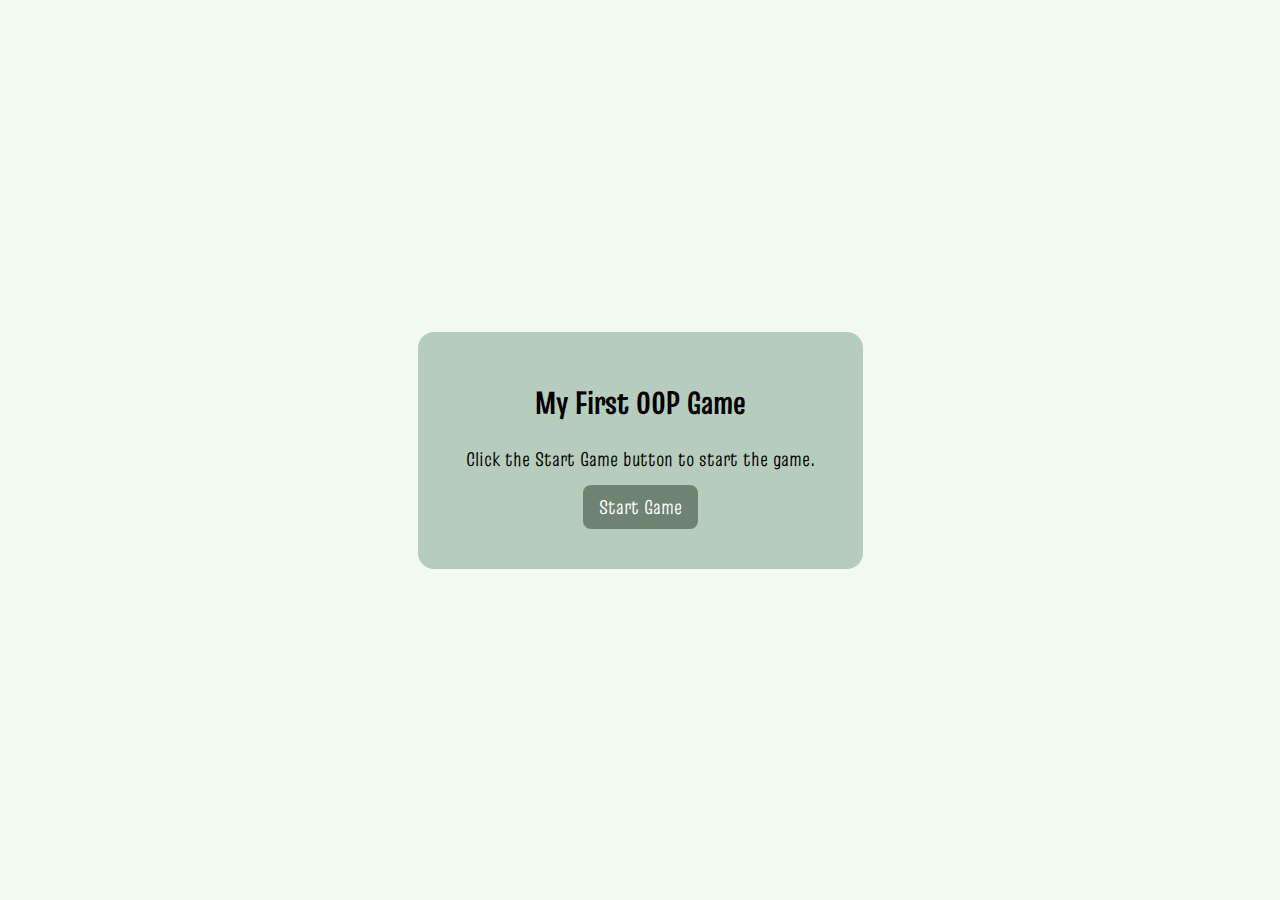
==== index.html @ 73c88972 "First Commit" ====
<!DOCTYPE html>
<html lang="en">

<head>
    <meta charset="UTF-8">
    <meta name="viewport" content="width=device-width, initial-scale=1.0">
    <meta http-equiv="X-UA-Compatible" content="ie=edge">
    <link rel="preconnect" href="https://fonts.googleapis.com">
    <link rel="preconnect" href="https://fonts.gstatic.com" crossorigin>
    <link href="https://fonts.googleapis.com/css2?family=Truculenta:opsz,wght@12..72,100..900&display=swap"
        rel="stylesheet">
    <link rel="stylesheet" href="./css/style.css">
    <title>My First Game</title>
</head>

<body>
    <div class="page-wrapper">
        <div class="start-info">
            <h1>My First OOP Game</h1>
            <p>Click the Start Game button to start the game.</p>
            <a id="start-btn" class="btn" href="./game.html">Start Game</a>
        </div>
    </div>
</body>

</html>
---- css/style.css ----
:root {
    --width: 20px;
}

body {
    font-family: "Truculenta", sans-serif;
    font-optical-sizing: auto;
    font-weight: 400;
    font-style: normal;
    font-variation-settings:
        "wdth" 100;
    margin: 0;
    padding: 0;
    font-size: 16px;
}

/* Global Styles */

* {
    box-sizing: border-box;
}

a {
    text-decoration: none;
}

h1 {
    margin: 0;
}

.btn {
    background-color: rgba(92, 113, 94, .8);
    color: #fff;
    border-radius: 0.5rem;
    padding: 0.5rem 1rem;
    font-family: "Truculenta", sans-serif;
    font-size: 1.25rem;
    font-weight: normal;
    border: none;
    cursor: pointer;
    transition: all 0.3s ease-in-out;
}

.btn:hover {
    background-color: rgba(92, 113, 94, 1);
}

/* Index Page Styles */
.page-wrapper {
    background: #f2f9f1;
    height: 100vh;
    display: flex;
    flex-direction: column;
    justify-content: center;
    align-items: center;
}

.page-wrapper .start-info {
    text-align: center;
    background: #b6cdbd;
    padding: 3rem;
    border-radius: 1rem;
}

.page-wrapper .start-info p {
    font-size: 1.25rem;
}

/* Game Page Styles */
.game-wrapper {
    background-color: rgb(199, 209, 200);
    height: 100vh;
    display: flex;
    align-items: center;
    justify-content: center;
    display: flex;
    flex-direction: column;
    align-items: center;
    gap: 1rem;
}

.game-wrapper .score {
    background-color: #080001;
    color: #ffffff;
    text-align: center;
    font-family: monospace;
    padding: .5rem 1rem;
}

.game-wrapper .score h2 {
    margin: 0;
}

.game-wrapper #board {
    position: relative;
    margin: 0 auto;
    background-color: #fff;
    /* background-image:
        linear-gradient(to right, #555 1px, transparent 1px),
        linear-gradient(to top, #555 1px, transparent 1px); */
    background-size: var(--width) var(--width);
}

.game-wrapper #board .snake-part {
    transition: transform 3s ease;
    background: transparent url("../images/train-body.png") no-repeat top center;
    background-size: contain;
}

.game-wrapper #board .snake-part.head {
    background: transparent url("../images/train-head.png") no-repeat top center;
    background-size: contain;
}

.game-wrapper #board .snake-part.tail {
    background: transparent url("../images/train-tail.png") no-repeat top center;
    background-size: contain;
}

.game-wrapper #board #player {
    position: absolute;
    background: #000;
}

.game-wrapper #board .obstacle {
    background-color: red !important;
    border: 2px solid white;
}

.game-wrapper #board .obstacle.static {
    background-color: blue;
}

.game-wrapper #board .prize {
    position: absolute;
    background: green;
    width: var(--width);
    height: var(--width);
    border-radius: 100%;
    box-shadow: 0 0 5px rgba(255, 215, 0, 0.7);
    animation: pulse 1s infinite;
}

@keyframes pulse {
    0% {
        transform: scale(1);
    }

    50% {
        transform: scale(1.2);
    }

    100% {
        transform: scale(1);
    }
}

/* Game Over Modal Styles */
.modal {
    position: fixed;
    top: 0;
    left: 0;
    width: 100%;
    height: 100%;
    background-color: rgba(0, 0, 0, 0.6);
    display: flex;
    align-items: center;
    justify-content: center;
    z-index: 999;
}

.modal.hidden {
    display: none;
}

.modal-content {
    background-color: white;
    padding: 40px;
    border-radius: 10px;
    text-align: center;
    font-family: sans-serif;
}

.modal-content h2 {
    margin-bottom: 20px;
}

.modal-content button {
    padding: 10px 20px;
    font-size: 16px;
    cursor: pointer;
}
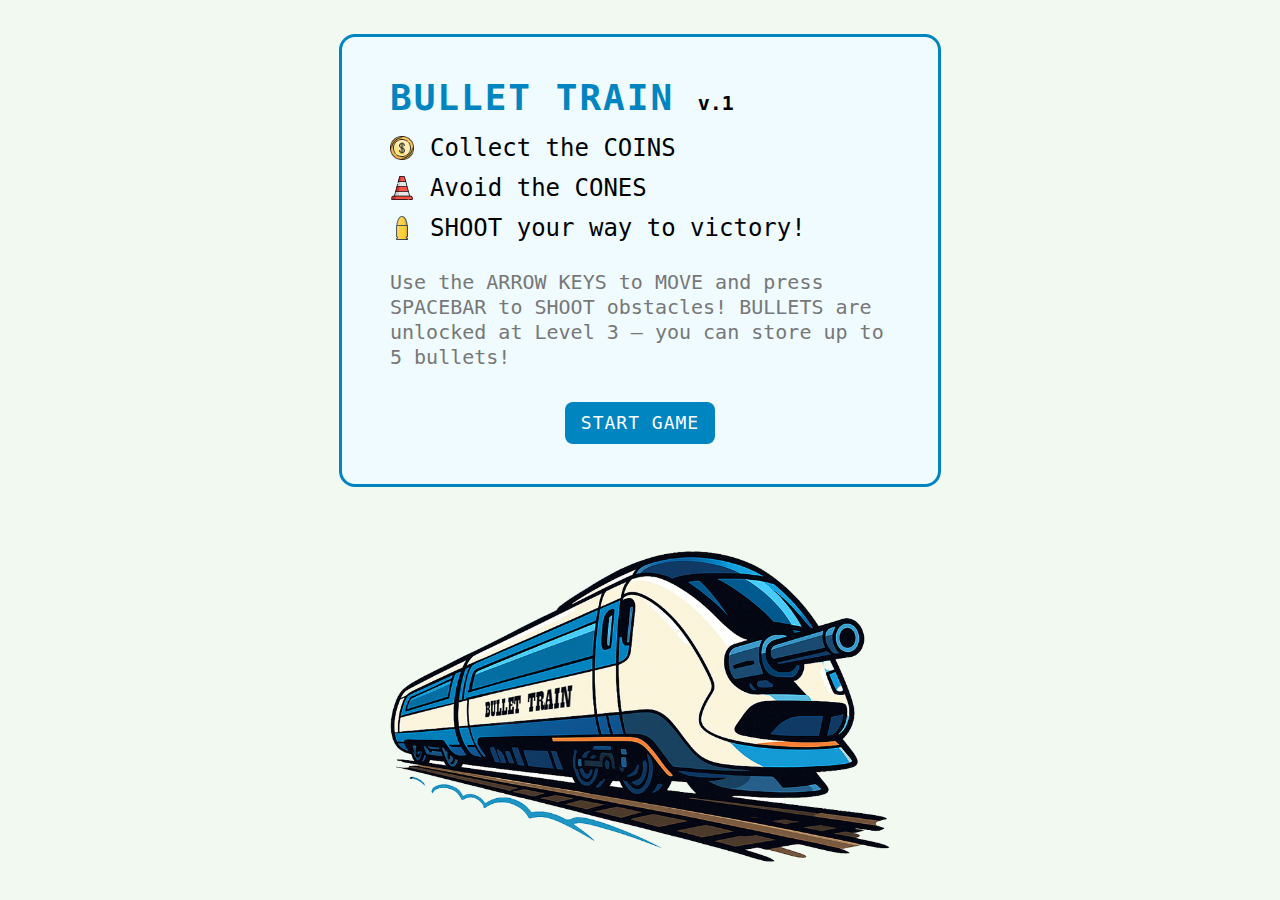
==== commit bf9db55f: "Finish Game Style, Images added, Music and sound files added, Start Page designed" ====
--- a/index.html
+++ b/index.html
@@ -16,10 +16,16 @@
 <body>
     <div class="page-wrapper">
         <div class="start-info">
-            <h1>My First OOP Game</h1>
-            <p>Click the Start Game button to start the game.</p>
+            <h1>BULLET TRAIN <span>v.1</span></h1>
+            <ul>
+                <li><img src="./images/prize.png" /> Collect the COINS</li>
+                <li><img src="./images/obstacle.png" /> Avoid the CONES</li>
+                <li><img src="./images/bullet-fire.png" /> SHOOT your way to victory!</li>
+            </ul>
+            <p>Use the ARROW KEYS to MOVE and press SPACEBAR to SHOOT obstacles! BULLETS are unlocked at Level 3 — you can store up to 5 bullets!</p>
             <a id="start-btn" class="btn" href="./game.html">Start Game</a>
         </div>
+        <div class="image"><img src="./images/home-bg.png" /></div>
     </div>
 </body>
 
--- a/css/style.css
+++ b/css/style.css
@@ -1,9 +1,9 @@
 :root {
-    --width: 20px;
+    --width: 24px;
 }
 
 body {
-    font-family: "Truculenta", sans-serif;
+    font-family: monospace;
     font-optical-sizing: auto;
     font-weight: 400;
     font-style: normal;
@@ -15,9 +15,8 @@
 }
 
 /* Global Styles */
-
-* {
-    box-sizing: border-box;
+p {
+    margin: 0;
 }
 
 a {
@@ -29,20 +28,22 @@
 }
 
 .btn {
-    background-color: rgba(92, 113, 94, .8);
+    background-color: #0085c0;
     color: #fff;
     border-radius: 0.5rem;
-    padding: 0.5rem 1rem;
-    font-family: "Truculenta", sans-serif;
-    font-size: 1.25rem;
+    padding: 0.75rem 1rem;
+    line-height: 1;
+    font-size: 18px;
     font-weight: normal;
     border: none;
     cursor: pointer;
     transition: all 0.3s ease-in-out;
+    letter-spacing: 1px;
+    text-transform: uppercase;
 }
 
 .btn:hover {
-    background-color: rgba(92, 113, 94, 1);
+    background-color: #0e538e;
 }
 
 /* Index Page Styles */
@@ -53,22 +54,72 @@
     flex-direction: column;
     justify-content: center;
     align-items: center;
+    gap: 4rem;
 }
 
 .page-wrapper .start-info {
-    text-align: center;
-    background: #b6cdbd;
-    padding: 3rem;
+    background: #effbff;
+    border: 3px solid #0085c0;
+    padding: 2.5rem 3rem;
     border-radius: 1rem;
+    display: flex;
+    flex-direction: column;
+    width: 500px;
+}
+
+.page-wrapper .start-info h1 {
+    color: #0085c0;
+    letter-spacing: 2px;
+    font-size: 36px;
+    margin: 0 0 1rem 0;
+}
+
+.page-wrapper .start-info h1 span {
+    color: #000;
+    font-size: 20px;
+    letter-spacing: normal;
+}
+
+.page-wrapper .start-info ul {
+    list-style-type: none;
+    padding: 0;
+    margin: 0;
+}
+
+.page-wrapper .start-info ul li {
+    font-size: 1.5rem;
+    margin-bottom: .75rem;
+    display: flex;
+    align-items: center;
+    gap: 1rem;
+}
+
+.page-wrapper .start-info ul li img {
+    height: 24px;
 }
 
 .page-wrapper .start-info p {
-    font-size: 1.25rem;
-}
+    font-size: 20px;
+    line-height: 1.25;
+    margin: 1rem 0 2rem 0;
+    color: #777;
+
+}
+
+.page-wrapper .start-info .btn {
+    margin: 0 auto;
+}
+
+.page-wrapper .image img {
+    width: 500px;
+}
+
+
 
 /* Game Page Styles */
 .game-wrapper {
-    background-color: rgb(199, 209, 200);
+    /* background: url("../images/bg-main.webp") no-repeat center center/contain; */
+    background-color: #0085c0;
     height: 100vh;
     display: flex;
     align-items: center;
@@ -76,84 +127,133 @@
     display: flex;
     flex-direction: column;
     align-items: center;
-    gap: 1rem;
-}
-
-.game-wrapper .score {
-    background-color: #080001;
+    gap: 2rem;
+}
+
+.game-wrapper .game-info {
+    width: 600px;
+    margin: 0 auto;
+    display: flex;
+    flex-direction: column;
+    gap: 1.5rem;
+}
+
+.game-wrapper .game-info h1 {
+    text-align: center;
+    text-transform: uppercase;
+    color: #ffffff;
+    letter-spacing: 3px;
+    font-size: 36px;
+    margin: 0;
+}
+
+.game-wrapper .game-info .score-level {
     color: #ffffff;
     text-align: center;
-    font-family: monospace;
-    padding: .5rem 1rem;
-}
-
-.game-wrapper .score h2 {
-    margin: 0;
-}
-
+    padding: 0 1rem;
+    display: flex;
+    align-items: center;
+    justify-content: space-between;
+    gap: 1rem;
+}
+
+.game-wrapper .game-info .score-level .numbers {
+    display: flex;
+    align-items: center;
+    gap: 1rem;
+    font-size: 32px;
+    width: 20%;
+    margin: 0;
+}
+
+.game-wrapper .game-info .score-level .numbers.right {
+    justify-content: flex-end;
+}
+
+.game-wrapper .game-info .score-level #bullets {
+    display: flex;
+    align-items: center;
+    gap: .25rem;
+}
+
+.game-wrapper .game-info .score-level #bullets span {
+    display: flex;
+}
+
+.game-wrapper .game-info .score-level #bullets img {
+    opacity: .5;
+}
+
+.game-wrapper .game-info .status {
+    color: #ffffff;
+    text-align: center;
+    font-size: 18px;
+}
+
+.game-wrapper .game-info .status #pause.paused {
+    color: #000
+}
+
+/* Game Board Styles */
 .game-wrapper #board {
     position: relative;
     margin: 0 auto;
-    background-color: #fff;
-    /* background-image:
-        linear-gradient(to right, #555 1px, transparent 1px),
-        linear-gradient(to top, #555 1px, transparent 1px); */
+    background-color: #f9f5de;
+    border: 12px solid #4c3a2b;
+    box-shadow: inset 0 0 10px #4c3a2b;
+    background-image:
+        linear-gradient(to right, #e6d2c2 1px, transparent 1px),
+        linear-gradient(to bottom, #e6d2c2 1px, transparent 1px);
     background-size: var(--width) var(--width);
 }
 
-.game-wrapper #board .snake-part {
+/* Game Player Styles */
+.game-wrapper #board .body-part {
+    position: absolute;
+    width: var(--width);
+    height: var(--width);
     transition: transform 3s ease;
     background: transparent url("../images/train-body.png") no-repeat top center;
     background-size: contain;
 }
 
-.game-wrapper #board .snake-part.head {
+.game-wrapper #board .body-part.head {
     background: transparent url("../images/train-head.png") no-repeat top center;
     background-size: contain;
 }
 
-.game-wrapper #board .snake-part.tail {
+.game-wrapper #board .body-part.tail {
     background: transparent url("../images/train-tail.png") no-repeat top center;
     background-size: contain;
 }
 
-.game-wrapper #board #player {
+/* Game Obstacles Styles */
+.game-wrapper #board .obstacle {
+    background: url("../images/obstacle.png") no-repeat center center;
     position: absolute;
-    background: #000;
-}
-
-.game-wrapper #board .obstacle {
-    background-color: red !important;
-    border: 2px solid white;
-}
-
-.game-wrapper #board .obstacle.static {
-    background-color: blue;
+    width: var(--width);
+    height: var(--width);
 }
 
 .game-wrapper #board .prize {
     position: absolute;
-    background: green;
+    background: url("../images/prize.png") no-repeat center center / cover;
     width: var(--width);
     height: var(--width);
     border-radius: 100%;
-    box-shadow: 0 0 5px rgba(255, 215, 0, 0.7);
-    animation: pulse 1s infinite;
-}
-
-@keyframes pulse {
+    animation: rotate 1s linear infinite;
+}
+
+@keyframes rotate {
     0% {
-        transform: scale(1);
+        transform: rotate(0deg);
     }
 
-    50% {
-        transform: scale(1.2);
+    100% {
+        transform: rotate(360deg);
     }
-
-    100% {
-        transform: scale(1);
-    }
-}
+}
+
 
 /* Game Over Modal Styles */
 .modal {
@@ -174,19 +274,40 @@
 }
 
 .modal-content {
-    background-color: white;
-    padding: 40px;
-    border-radius: 10px;
+    background-color: #fff;
+    padding: 4rem;
+    border-radius: .75rem;
     text-align: center;
-    font-family: sans-serif;
+    display: flex;
+    flex-direction: column;
+    align-items: center;
+    gap: 1.5rem;
+}
+
+.modal-content img {
+    margin: 0 auto;
 }
 
 .modal-content h2 {
-    margin-bottom: 20px;
+    margin: 0;
+    font-size: 30px;
+}
+
+.modal-content p {
+    margin: 0;
+    font-size: 26px;
+    line-height: 1;
+    text-transform: uppercase;
 }
 
 .modal-content button {
-    padding: 10px 20px;
-    font-size: 16px;
-    cursor: pointer;
+    margin-top: 1rem;
+}
+
+.bullet {
+    position: absolute;
+    width: var(--width);
+    height: var(--width);
+    background: transparent url("../images/bullet-fire.png") no-repeat top center;
+    z-index: 10;
 }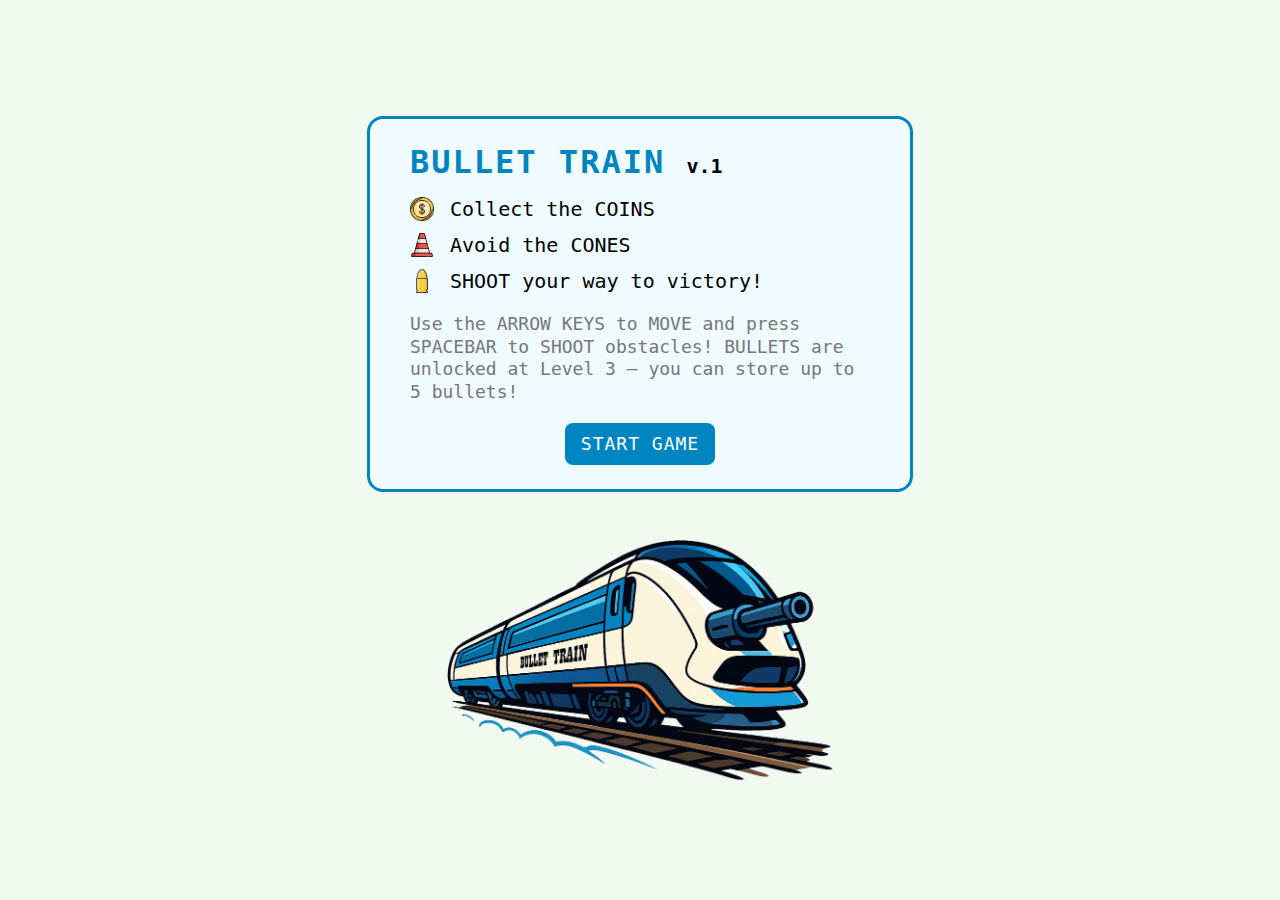
==== commit 1c816f26: "Test Push" ====
--- a/index.html
+++ b/index.html
@@ -10,7 +10,7 @@
     <link href="https://fonts.googleapis.com/css2?family=Truculenta:opsz,wght@12..72,100..900&display=swap"
         rel="stylesheet">
     <link rel="stylesheet" href="./css/style.css">
-    <title>My First Game</title>
+    <title>Bullet Train</title>
 </head>
 
 <body>
@@ -22,7 +22,8 @@
                 <li><img src="./images/obstacle.png" /> Avoid the CONES</li>
                 <li><img src="./images/bullet-fire.png" /> SHOOT your way to victory!</li>
             </ul>
-            <p>Use the ARROW KEYS to MOVE and press SPACEBAR to SHOOT obstacles! BULLETS are unlocked at Level 3 — you can store up to 5 bullets!</p>
+            <p>Use the ARROW KEYS to MOVE and press SPACEBAR to SHOOT obstacles! BULLETS are unlocked at Level 3 — you
+                can store up to 5 bullets!</p>
             <a id="start-btn" class="btn" href="./game.html">Start Game</a>
         </div>
         <div class="image"><img src="./images/home-bg.png" /></div>
--- a/css/style.css
+++ b/css/style.css
@@ -54,23 +54,23 @@
     flex-direction: column;
     justify-content: center;
     align-items: center;
-    gap: 4rem;
+    gap: 3rem;
 }
 
 .page-wrapper .start-info {
     background: #effbff;
     border: 3px solid #0085c0;
-    padding: 2.5rem 3rem;
+    padding: 1.5rem 2.5rem;
     border-radius: 1rem;
     display: flex;
     flex-direction: column;
-    width: 500px;
+    width: 460px;
 }
 
 .page-wrapper .start-info h1 {
     color: #0085c0;
     letter-spacing: 2px;
-    font-size: 36px;
+    font-size: 32px;
     margin: 0 0 1rem 0;
 }
 
@@ -87,7 +87,7 @@
 }
 
 .page-wrapper .start-info ul li {
-    font-size: 1.5rem;
+    font-size: 1.25rem;
     margin-bottom: .75rem;
     display: flex;
     align-items: center;
@@ -99,9 +99,9 @@
 }
 
 .page-wrapper .start-info p {
-    font-size: 20px;
+    font-size: 18px;
     line-height: 1.25;
-    margin: 1rem 0 2rem 0;
+    margin: .5rem 0 1.25rem 0;
     color: #777;
 
 }
@@ -111,7 +111,7 @@
 }
 
 .page-wrapper .image img {
-    width: 500px;
+    height: 240px;
 }
 
 
@@ -127,7 +127,7 @@
     display: flex;
     flex-direction: column;
     align-items: center;
-    gap: 2rem;
+    gap: 1.5rem;
 }
 
 .game-wrapper .game-info {
@@ -135,7 +135,8 @@
     margin: 0 auto;
     display: flex;
     flex-direction: column;
-    gap: 1.5rem;
+    gap: 1rem;
+    padding-top: 1rem;
 }
 
 .game-wrapper .game-info h1 {
